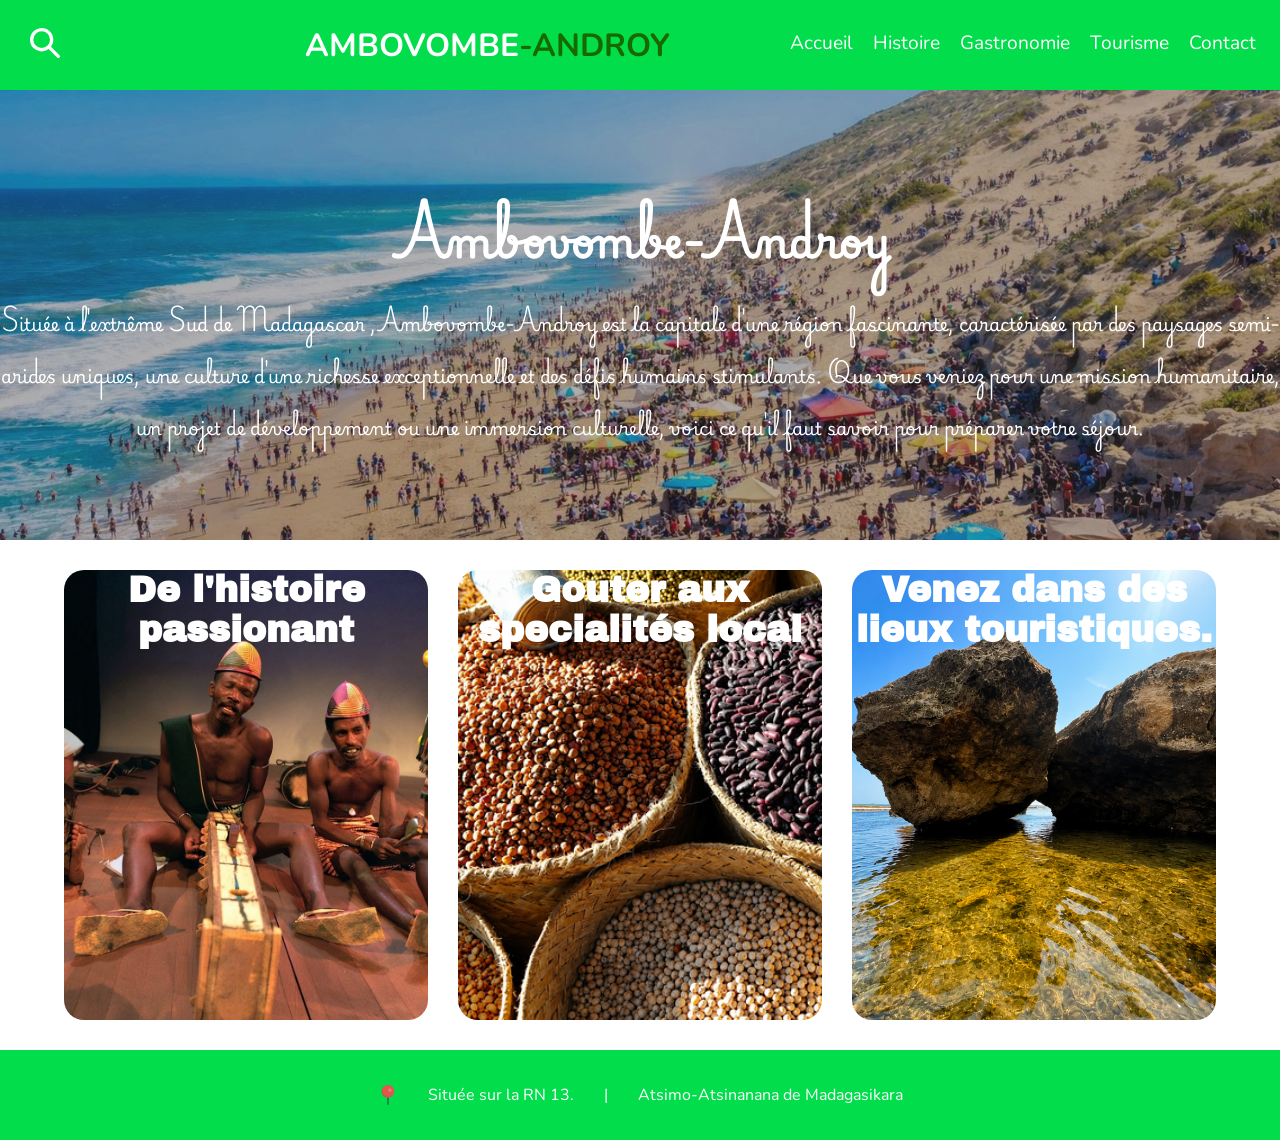
==== index.html @ 0a35b476 "redefinition  de lieux des HTML" ====
<!DOCTYPE html>
<html lang="en">

<head>
    <meta charset="UTF-8">
    <meta name="viewport" content="width=device-width, initial-scale=1.0">
    <title>Document</title>
    <link rel="stylesheet" href="./css/index.css">
</head>

<body>
    <!-- premier partie -->
    <header>
        <label for="search-check">
            <svg width="40" height="40" viewBox="0 0 24 24" fill="none" xmlns="http://www.w3.org/2000/svg">
                <path fill-rule="evenodd" clip-rule="evenodd"
                    d="M10 5a5 5 0 100 10 5 5 0 000-10zm-7 5a7 7 0 1112.606 4.192l5.101 5.1a1 1 0 01-1.414 1.415l-5.1-5.1A7 7 0 013 10z"
                    fill="#fff" />
            </svg>
        </label>
        <div class="search">
            <input type="checkbox" name="" id="search-check">
            <div class="search-content">
                <label for="search-check">
                    <svg width="40" height="40" viewBox="0 0 24 24" fill="none" xmlns="http://www.w3.org/2000/svg">
                        <path
                            d="M6.995 7.006a1 1 0 000 1.415l3.585 3.585-3.585 3.585a1 1 0 101.414 1.414l3.585-3.585 3.585 3.585a1 1 0 001.415-1.414l-3.586-3.585 3.586-3.585a1 1 0 00-1.415-1.415l-3.585 3.585L8.41 7.006a1 1 0 00-1.414 0z"
                            fill="#ffffff" />
                    </svg>
                </label>
                <input type="search" name="" id="search-bar" placeholder="Rechercher....">
            </div>
        </div>

        <div class="titre">
            <h1>AMBOVOMBE<span>-ANDROY</span></h1>
        </div>
        <label for="check" class="open bouton-active">
            <svg width="40" height="40" viewBox="0 0 24 24" fill="none" xmlns="http://www.w3.org/2000/svg">
                <path fill-rule="evenodd" clip-rule="evenodd"
                    d="M20.75 7a.75.75 0 01-.75.75H4a.75.75 0 010-1.5h16a.75.75 0 01.75.75zm0 5a.75.75 0 01-.75.75H4a.75.75 0 010-1.5h16a.75.75 0 01.75.75zm0 5a.75.75 0 01-.75.75H4a.75.75 0 010-1.5h16a.75.75 0 01.75.75z"
                    fill="#000" />
            </svg>
        </label>
        <div class="nav">
            <nav>
                <label for="check" class="close bouton-active">
                    <svg width="40" height="40" viewBox="0 0 24 24" fill="none" xmlns="http://www.w3.org/2000/svg">
                        <path
                            d="M6.995 7.006a1 1 0 000 1.415l3.585 3.585-3.585 3.585a1 1 0 101.414 1.414l3.585-3.585 3.585 3.585a1 1 0 001.415-1.414l-3.586-3.585 3.586-3.585a1 1 0 00-1.415-1.415l-3.585 3.585L8.41 7.006a1 1 0 00-1.414 0z"
                            fill="#0F0F0F" />
                    </svg>
                </label>
                <div class="lien">
                    <ul>
                        <li><a href="./index.html">Accueil</a></li>
                        <li><a href="">Histoire</a></li>
                        <li><a href="">Gastronomie</a></li>
                        <li><a href="">Tourisme</a></li>
                        <li><a href="./contact.html">Contact</a></li>
                    </ul>
                </div>
            </nav>
        </div>
        <input type="checkbox" name="" id="check">
    </header>
    <main>
        <div class="intro">
            <div class="background"></div>
            <h1>Ambovombe-Androy</h1>
            <p>Située à l'extrême <span>Sud de Madagascar </span>,<span>Ambovombe-Androy </span> est la capitale d'une
                région fascinante,
                caractérisée par des paysages semi-arides uniques, une culture d'une richesse exceptionnelle et des
                défis humains stimulants. Que vous veniez pour une mission humanitaire, un projet de développement ou
                une immersion culturelle, voici ce qu'il faut savoir pour préparer votre séjour.</p>

        </div>
        <section class="contenue">
            <div class="histoire content">
                <div class="card">
                    <div class="front-img">
                        <h2>De l'histoire passionant</h2>
                    </div>
                    <div class="back_text">

                        <p>Terre du peuple Antandroy ("ceux des épines"), fier et accueillant. Découvrez un art
                            funéraire
                            unique
                            (les tombeaux ornés d'Aloalo) et une tradition orale et musicale vibrante (Beko).
                        </p>
                        <div class="btn">
                            <a href="./histoire.html">Découvrir →</a>
                        </div>
                    </div>
                </div>
            </div>
            <div class="Gastronomie content">
                <div class="card">
                    <div class="front-img">
                        <h2>Gouter aux specialités local</h2>
                    </div>
                    <div class="back_text">

                        <p>Une cuisine de terroir adaptée au climat, où le manioc, le maïs, le lait de zébu et le fruit
                            du
                            cactus (Raketa) remplacent le riz traditionnel,et les légumineuses secs comme les Tsaramaso.
                        </p>
                        <div class="btn">
                            <a href="./Gastro.html">Découvrir →</a>
                        </div>
                    </div>

                </div>
            </div>
            <div class="tourisme content">
                <div class="card">
                    <div class="front-img">
                        <h2>Venez dans des lieux touristiques.</h2>
                    </div>
                    <div class="back_text">
                        <p>Plongez dans l'effervescence du grand Marché du lundi, explorez le bush de plantes épineuses
                            endémiques, ou évadez-vous sur la plage sauvage de Tsirangoty.
                        </p>
                        <div class="btn">
                            <a href="./tourisme.html">Découvrir →</a>
                        </div>
                    </div>
                </div>
            </div>
        </section>
    </main>
    <footer>
        <span class="localisation">
            <img src="../icon/pin-svgrepo-com.svg" alt="" srcset="">Située sur la RN 13. <span>|</span> <span
                class="sud"> Atsimo-Atsinanana de Madagasikara</span>
        </span>
    </footer>
</body>

</html>
---- css/index.css ----
@font-face {
    font-family: 'Geis-pixel';
    src: local('pixel'),
        url(../Nunito/Nunito-VariableFont_wght.ttf);
}

@font-face {
    font-family: 'paragraphe';
    src: url(../font/PlaywriteID-VariableFont_wght.ttf);
}

@font-face {
    font-family: 'head-font';
    src: url(../font/Fredoka-VariableFont_wdth\,wght.ttf);
}

@font-face {
    font-family: 'text-head';
    src: url(../font/ArchivoBlack-Regular.ttf);
}

* {
    margin: 0;
    padding: 0;
    box-sizing: border-box;
}

body::-webkit-scrollbar {
    display: none;
}

/* premie partie */
header {
    background: rgb(2, 221, 75);
    display: flex;
    justify-content: center;
    align-items: center;
    flex-direction: row;
    gap: 100px;
    width: 100%;
    height: 10vh;
}

header h1 {
    color: #fff;
    font-family: 'Geis-pixel';
}

header h1 span {
    color: rgb(26, 104, 0);
}

.bouton-active {
    display: none;
}

.titre {
    margin: 0 0 0 40px;
}

#search-bar {
    width: 500px;
    height: 60px;
    outline: none;
    font-size: 20px;
    border-radius: 30px;
    padding: 0 0 0 20px;
    background: transparent;
    box-shadow: 0 0 20px #797979;
    padding-left: 1px solid #000;
    /* backdrop-filter: blur(220px); */
    color: #818181;

}

.search-content {
    /* display: flex; */
    display: none;
    backdrop-filter: blur(20px);
    position: relative;
    position: absolute;
    justify-content: center;
    align-items: center;
    top: 0;
    left: 0;
    z-index: 10;
    width: 100%;
    height: 100%;
}

.search-content label {
    top: 0;
    left: 0;
    position: absolute;
}

#search-bar::-webkit-search-cancel-button {
    appearance: none;
}


.nav nav a {
    margin: 0 0 0 20px;
    text-decoration: none;
    color: #ffffff;
    font-size: 1.2rem;
    font-family: 'Geis-pixel';
}

.nav nav .lien ul {
    display: flex;
    flex-direction: row;
}

.nav nav li {
    position: relative;
    list-style: none;
    overflow: hidden;
    z-index: 0;
}

label {
    cursor: pointer;
}
.nav nav a {
    position: relative;
    display: inline-block; /* pour que le pseudo-élément suive bien la taille du texte */
    padding-bottom: 5px;
}

.nav nav a::before {
    content: '';
    position: absolute;
    left: 0;
    bottom: 0;
    width: 100%;
    height: 2px;
    background-color: #ffffff;
    transform: scaleX(0);
    transform-origin: left;
    transition: transform 0.4s ease-in-out;
}

.nav nav a:hover::before {
    transform: scaleX(1);
}




.intro {
    position: relative;
    background: url(../667522890_916850358001692_6765215188936559410_n\ \(1\).jpg) no-repeat center/cover;
    width: 100%;
    height: 50vh;
    display: flex;
    flex-direction: column;
    justify-content: center;
    text-align: center;
    color: #ffffff;
    overflow: hidden;
    z-index: 0;
}

#search-check,
#check {
    display: none;
}

.background {
    width: 100%;
    height: 100%;
    position: absolute;
    background-color: #30303060;
    z-index: -1;

}

.intro p {
    font-family: 'paragraphe';
    font-size: 1.1rem;
}

.intro h1 {
    font-family: 'paragraphe';
    font-size: 2.5rem;

}



.contenue {
    display: flex;
    align-items: center;
    perspective: 500px;
    gap: 30px;
    align-items: center;
    height: 50vh;
    margin: 30px 5%;
}

.content {
    display: flex;
    align-items: center;
    justify-content: center;
    flex-direction: column;
    border-radius: 30px;
    perspective: 1000px;
    border-radius: 20px;
    height: 100%;
    width: 100%;

}

.card {
    position: relative;
    width: 100%;
    height: 100%;
    transform-style: preserve-3d;
    transition: 1s ease-in-out;
    border-radius: 20px;
    cursor: pointer;
}

.card:hover {
    /* transition: 1s ease-in-out; */
    transform: rotateY(180deg);
}

.front-img,
.back_text {
    position: absolute;
    width: 100%;
    height: 100%;
    top: 0;
    left: 0;
    border-radius: 20px;
    backface-visibility: hidden;
}

.histoire .front-img {
    background: url(../image/WhatsApp\ Image\ 2026-07-10\ at\ 10.37.58.jpeg) no-repeat;
    background-size: cover;
}

.Gastronomie .front-img {
    background: url(../image/specialite_hauteur_400px.png) no-repeat;
    background-size: cover;
}

.tourisme .front-img {
    background: url(../image/roche.png) no-repeat center/cover;
}

.front-img {
    font-size: 1.5rem;
    text-align: center;
    color: #fff;
    font-family: 'text-head';
}

.back_text {
    font-size: 1.2rem;
    padding: 10px 10px;
    display: flex;
    align-items: center;
    flex-direction: column;
    transform: rotateY(180deg);
    background: rgba(5, 88, 2, 0.589);
    text-align: center;
    color: #fff;
}

.back_text p {
    font-family: 'head-font';
}

.btn {
    margin: 10px 0;
    align-content: center;
    background: #ffffffc4;
    width: 150px;
    height: 40px;
    border-radius: 30px;
    font-family: 'head-font';
    transition: all 0.8s ease-in-out;
}

/*checkerd search bar element:has permet de selectionner un element meme si il ne sont pas dans le meme contenair où frère*/
/* body:has(#search-check:checked) .search-content{
    display: flex;
} */
#search-check:checked~.search-content {
    display: flex;
    position: fixed;
}

.btn a {
    font-size: 1.1rem;
    gap: 10px;
    text-decoration: none;
    color: rgb(6, 129, 2);
}

.btn:hover {
    transform: translateY(-5px);

}

footer {
    color: #fff;
    font-family: 'Geis-pixel';
    background: rgb(2, 221, 75);
    height: 30;
}

.localisation {
    display: flex;
    gap: 30px;
    justify-content: center;
    align-items: center;
    text-align: center;
}

.localisation img {
    width: 20px;
    height: 10vh;
}

/* Très petits téléphones */
@media (max-width: 320px) {}

/* Téléphones */
@media (min-width: 321px) and (max-width: 480px) {}

/* Grandes tailles de téléphone */
@media (min-width: 481px) and (max-width: 767px) {}

/* Tablettes */
@media (min-width: 768px) and (max-width: 1023px) {}

/* Ordinateurs portables */
@media (min-width: 1024px) and (max-width: 1439px) {}

/* Grands écrans */
@media (min-width: 1440px) {}
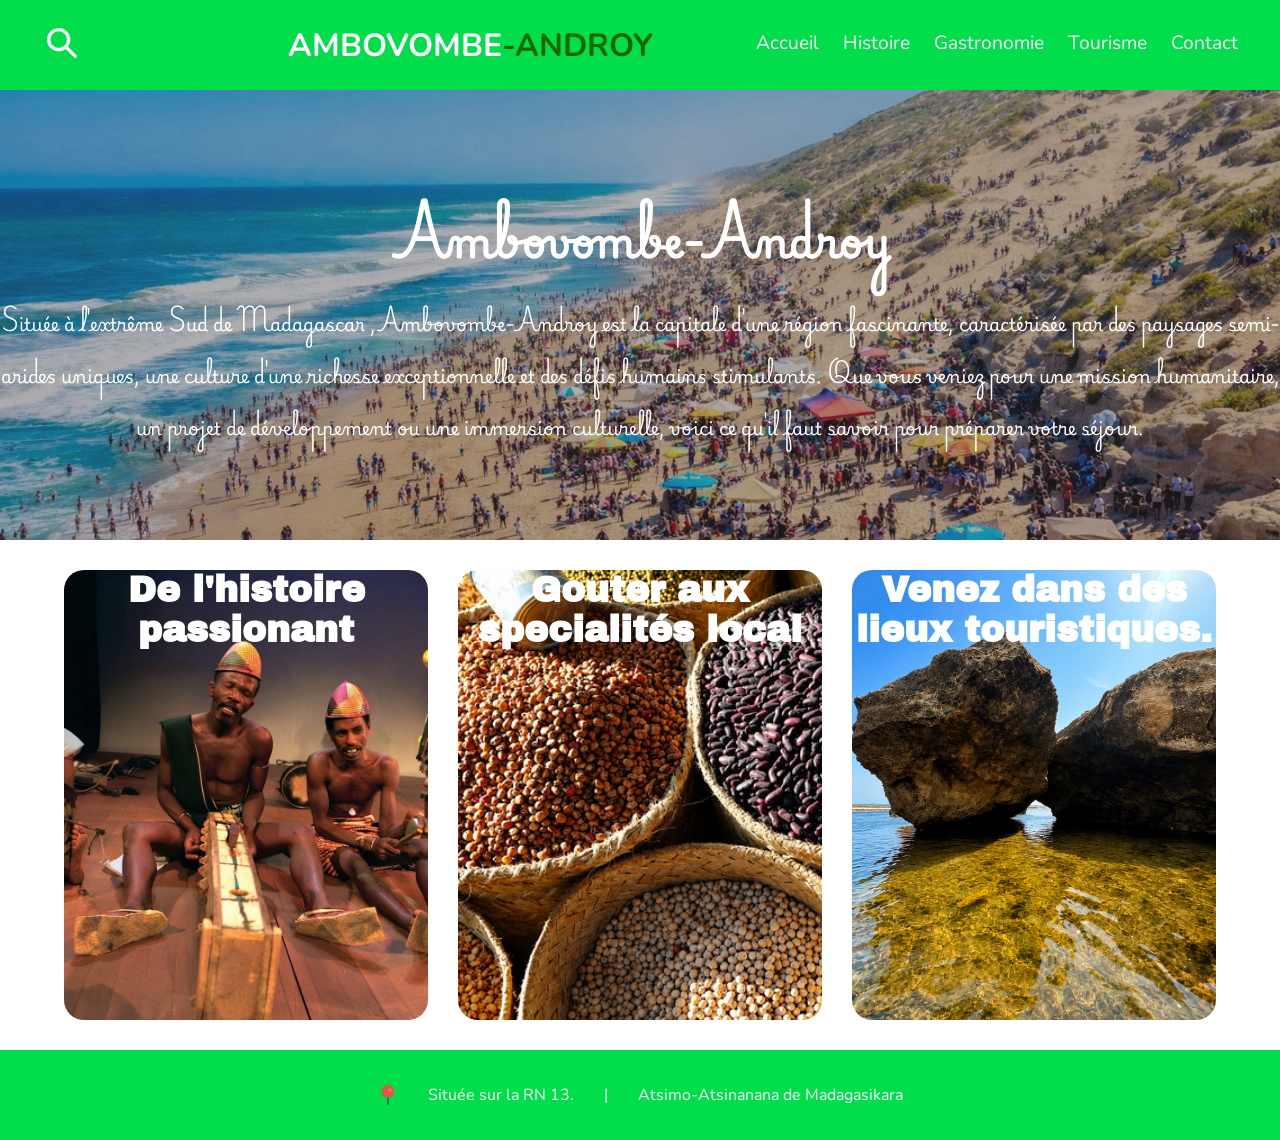
==== commit e944675f: "ajout comencement de responsive" ====
--- a/index.html
+++ b/index.html
@@ -39,11 +39,11 @@
             <svg width="40" height="40" viewBox="0 0 24 24" fill="none" xmlns="http://www.w3.org/2000/svg">
                 <path fill-rule="evenodd" clip-rule="evenodd"
                     d="M20.75 7a.75.75 0 01-.75.75H4a.75.75 0 010-1.5h16a.75.75 0 01.75.75zm0 5a.75.75 0 01-.75.75H4a.75.75 0 010-1.5h16a.75.75 0 01.75.75zm0 5a.75.75 0 01-.75.75H4a.75.75 0 010-1.5h16a.75.75 0 01.75.75z"
-                    fill="#000" />
+                    fill="#fff" />
             </svg>
         </label>
+        <input type="checkbox" name="" id="check">
         <div class="nav">
-            <nav>
                 <label for="check" class="close bouton-active">
                     <svg width="40" height="40" viewBox="0 0 24 24" fill="none" xmlns="http://www.w3.org/2000/svg">
                         <path
@@ -51,18 +51,13 @@
                             fill="#0F0F0F" />
                     </svg>
                 </label>
-                <div class="lien">
-                    <ul>
-                        <li><a href="./index.html">Accueil</a></li>
-                        <li><a href="">Histoire</a></li>
-                        <li><a href="">Gastronomie</a></li>
-                        <li><a href="">Tourisme</a></li>
-                        <li><a href="./contact.html">Contact</a></li>
-                    </ul>
-                </div>
-            </nav>
+
+                <a href="./index.html">Accueil</a>
+                <a href="">Histoire</a>
+                <a href="">Gastronomie</a>
+                <a href="">Tourisme</a>
+                <a href="./contact.html">Contact</a>
         </div>
-        <input type="checkbox" name="" id="check">
     </header>
     <main>
         <div class="intro">
@@ -131,7 +126,7 @@
     </main>
     <footer>
         <span class="localisation">
-            <img src="../icon/pin-svgrepo-com.svg" alt="" srcset="">Située sur la RN 13. <span>|</span> <span
+            <img src="./icon/pin-svgrepo-com.svg" alt="" srcset="">Située sur la RN 13. <span>|</span> <span
                 class="sud"> Atsimo-Atsinanana de Madagasikara</span>
         </span>
     </footer>
--- a/css/index.css
+++ b/css/index.css
@@ -33,10 +33,10 @@
 header {
     background: rgb(2, 221, 75);
     display: flex;
-    justify-content: center;
+    justify-content:space-around;
     align-items: center;
     flex-direction: row;
-    gap: 100px;
+    /* gap: 100px; */
     width: 100%;
     height: 10vh;
 }
@@ -50,7 +50,7 @@
     color: rgb(26, 104, 0);
 }
 
-.bouton-active {
+.open,.close {
     display: none;
 }
 
@@ -99,7 +99,7 @@
 }
 
 
-.nav nav a {
+.nav a {
     margin: 0 0 0 20px;
     text-decoration: none;
     color: #ffffff;
@@ -107,28 +107,23 @@
     font-family: 'Geis-pixel';
 }
 
-.nav nav .lien ul {
+.nav a {
     display: flex;
     flex-direction: row;
 }
 
-.nav nav li {
-    position: relative;
-    list-style: none;
-    overflow: hidden;
-    z-index: 0;
-}
+
 
 label {
     cursor: pointer;
 }
-.nav nav a {
+.nav a {
     position: relative;
     display: inline-block; /* pour que le pseudo-élément suive bien la taille du texte */
     padding-bottom: 5px;
 }
 
-.nav nav a::before {
+.nav a::before {
     content: '';
     position: absolute;
     left: 0;
@@ -141,7 +136,7 @@
     transition: transform 0.4s ease-in-out;
 }
 
-.nav nav a:hover::before {
+.nav a:hover::before {
     transform: scaleX(1);
 }
 
@@ -223,7 +218,6 @@
 }
 
 .card:hover {
-    /* transition: 1s ease-in-out; */
     transform: rotateY(180deg);
 }
 
@@ -326,21 +320,115 @@
     width: 20px;
     height: 10vh;
 }
-
-/* Très petits téléphones */
-@media (max-width: 320px) {}
+@media (max-width:315px) {
+    .nav {
+    display: flex;
+    position: fixed;
+    top: 0;
+    right: -100%;
+    width: 30%;
+    height: 50%;
+    background: rgb(2, 221, 75);
+    flex-direction: column;
+    z-index: 20;
+    transition: all 1s ease-in;
+   }
+   .nav a {
+    margin-bottom: 20px;
+   }
+
+   .open,.close{
+    display: flex;
+   }
+   #check:checked ~ .nav{
+    display: flex;
+    right: 0;
+    transition: all 1s ease-out;
+
+   }
+}
 
 /* Téléphones */
-@media (min-width: 321px) and (max-width: 480px) {}
+@media (min-width: 321px) and (max-width: 480px) {
+  .nav {
+    display: flex;
+    position: fixed;
+    top: 0;
+    right: -100%;
+    width: 30%;
+    height: 50%;
+    background: rgb(2, 221, 75);
+    flex-direction: column;
+    z-index: 20;
+    transition: all 1s ease-in;
+   }
+   .nav a {
+    margin-bottom: 20px;
+   }
+   .titre{
+    font-size: 0.6rem;
+   }
+   .open,.close{
+    display: flex;
+   }
+   #check:checked ~ .nav{
+    display: flex;
+    right: 0;
+    transition: all 1s ease-out;
+
+   }
+}
 
 /* Grandes tailles de téléphone */
-@media (min-width: 481px) and (max-width: 767px) {}
+@media (min-width: 481px) and (max-width: 767px) {
+   .nav {
+    display: flex;
+    position: fixed;
+    top: 0;
+    right: -100%;
+    width: 30%;
+    height: 50%;
+    background: rgb(2, 221, 75);
+    flex-direction: column;
+    z-index: 20;
+    transition: all 1s ease-in;
+   }
+   .nav a {
+    margin-bottom: 20px;
+   }
+
+   .open,.close{
+    display: flex;
+   }
+   #check:checked ~ .nav{
+    display: flex;
+    right: 0;
+    transition: all 1s ease-out;
+
+   }
+}
 
 /* Tablettes */
-@media (min-width: 768px) and (max-width: 1023px) {}
+@media (min-width: 768px) and (max-width: 1023px) {
+    
+   .nav{
+    display: none;
+
+   }
+   .open{
+    display: flex;
+   }
+   .titre{
+    display: none;
+   }
+}
 
 /* Ordinateurs portables */
-@media (min-width: 1024px) and (max-width: 1439px) {}
+@media (min-width: 1024px) and (max-width: 1439px) {
+    
+}
 
 /* Grands écrans */
-@media (min-width: 1440px) {}+@media (min-width: 1440px) {
+    
+}
